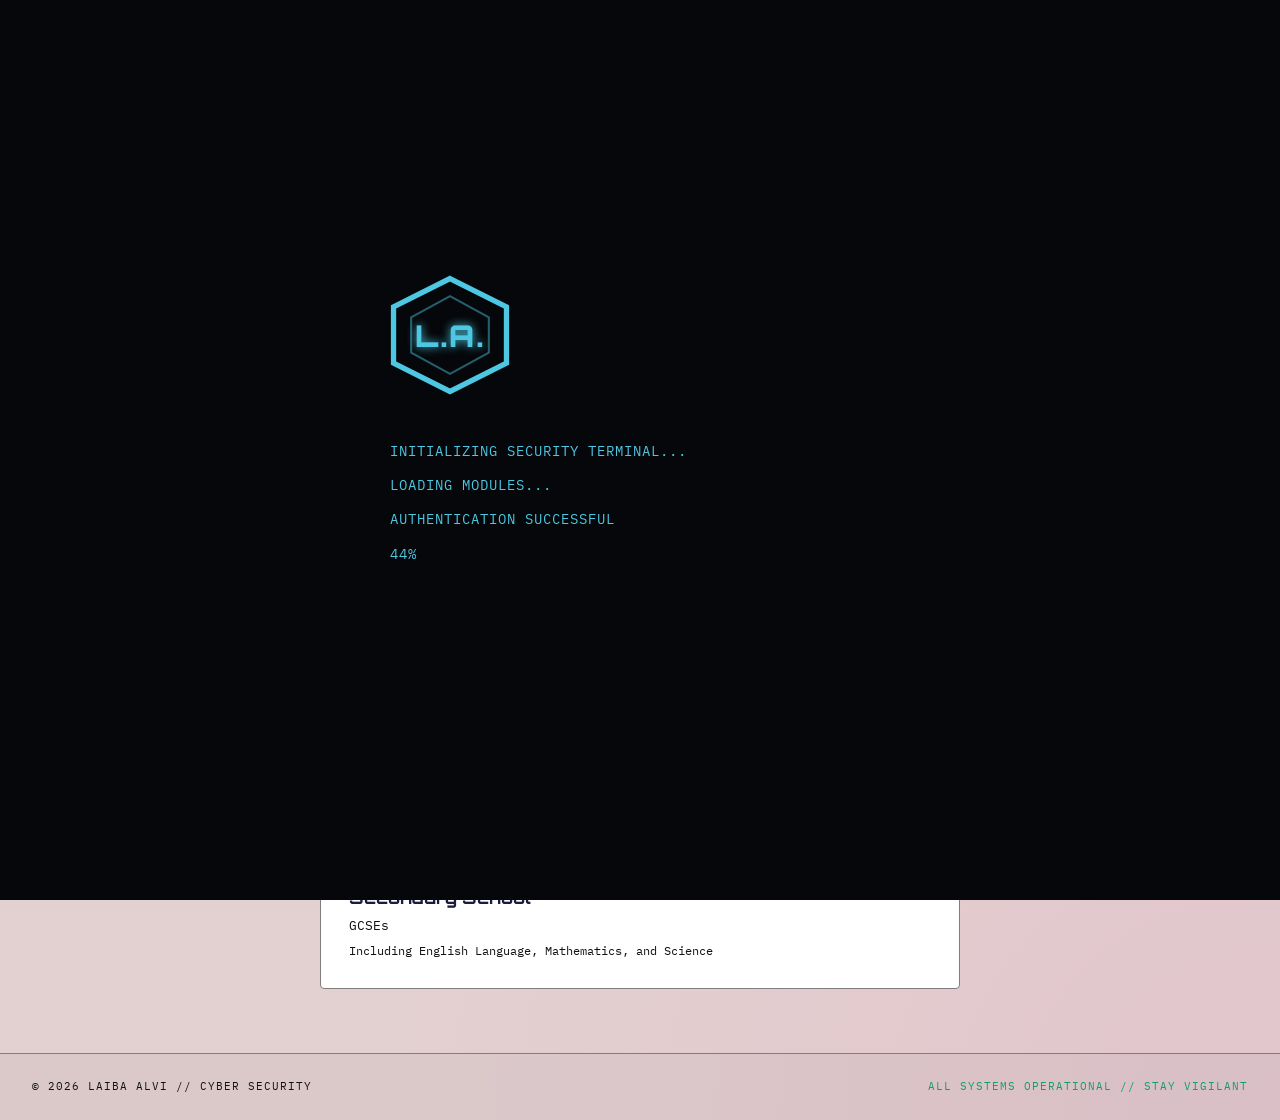
==== academic.html @ 56907e1f "Add files via upload" ====
<!DOCTYPE html>
<html lang="en">
<head>
<meta charset="UTF-8" />
<meta name="viewport" content="width=device-width, initial-scale=1.0" />
<title>Academic Journey — Laiba Alvi</title>
<link rel="preconnect" href="https://fonts.googleapis.com">
<link rel="preconnect" href="https://fonts.gstatic.com" crossorigin>
<link href="https://fonts.googleapis.com/css2?family=Orbitron:wght@400;700;900&family=IBM+Plex+Mono:wght@400;600&family=Share+Tech+Mono&display=swap" rel="stylesheet">
<link rel="stylesheet" href="styles.css" />
</head>
<body>
<div id="preloader">
  <div class="terminal-loader">
    <div class="terminal-logo">
      <svg width="120" height="120" viewBox="0 0 34 34" fill="none" xmlns="http://www.w3.org/2000/svg">
        <polygon points="17,1 33,9 33,25 17,33 1,25 1,9" fill="none" stroke="#4dc7e2" stroke-width="1.5"/>
        <polygon points="17,6 28,12 28,22 17,28 6,22 6,12" fill="none" stroke="#4dc7e2" stroke-width="0.6" opacity="0.45"/>
        <text x="17" y="20.5" text-anchor="middle" font-family="Orbitron,sans-serif" font-weight="900" font-size="8.5" fill="#4dc7e2" letter-spacing="0.5">L.A.</text>
      </svg>
    </div>
    <div class="terminal-line line1">INITIALIZING SECURITY TERMINAL...</div>
    <div class="terminal-line line2">LOADING MODULES...</div>
    <div class="terminal-line line3">AUTHENTICATION SUCCESSFUL</div>
    <div class="terminal-line line4"><span id="loadingPercent">0%</span></div>
    <div class="terminal-line access" id="accessGranted">ACCESS GRANTED</div>
  </div>
</div>
<nav class="nav">
  <a href="index.html" class="nav-logo">
    <svg width="34" height="34" viewBox="0 0 34 34" fill="none" xmlns="http://www.w3.org/2000/svg">
      <polygon points="17,1 33,9 33,25 17,33 1,25 1,9" fill="none" stroke="#4dc7e2" stroke-width="1.5"/>
      <polygon points="17,6 28,12 28,22 17,28 6,22 6,12" fill="none" stroke="#4dc7e2" stroke-width="0.6" opacity="0.45"/>
      <text x="17" y="20.5" text-anchor="middle" font-family="Orbitron,sans-serif" font-weight="900" font-size="8.5" fill="#4dc7e2" letter-spacing="0.5">L.A.</text>
    </svg>
    [ <span>L.A.</span> PORTFOLIO ]
  </a>
  <ul class="nav-links" id="navLinks">
    <li><a href="index.html">About</a></li>
    <li><a href="skills.html">Skills Gained</a></li>
    <li><a href="academic.html" class="active">Academic Journey</a></li>
    <li><a href="projects.html">Projects &amp; Achievements</a></li>
    <li><a href="certificates.html">Certificates</a></li>
    <li><a href="contact.html">Contact Details</a></li>
  </ul>
  <button class="nav-burger" aria-label="Toggle menu" onclick="document.getElementById('navLinks').classList.toggle('open')">&#9776;</button>
</nav>

<main>
  <div class="page">
    <div class="section-header">
      <span class="section-num">// 03</span>
      <h1 class="section-title">ACADEMIC JOURNEY</h1>
      <div class="section-line"></div>
    </div>

    <div style="display:flex;flex-direction:column;align-items:center">

      <div class="edu-item current fade-in">
        <div style="display:flex;justify-content:space-between;flex-wrap:wrap;gap:0.5rem;margin-bottom:0.8rem">
          <span style="font-family:'Share Tech Mono',monospace;font-size:11px;color:var(--accent)">2024 &ndash; Present &bull; CURRENT</span>
          <span class="pill">Predicted: First Class Honours</span>
        </div>
        <h3 style="font-family:'Orbitron',sans-serif;font-size:1.1rem;color:var(--foreground);margin:0 0 0.3rem">Birmingham City University</h3>
        <p style="color:var(--muted);font-size:13px;margin-bottom:0.6rem">BSc (Hons) Cybersecurity</p>
        <div style="font-family:'Share Tech Mono',monospace;font-size:9px;letter-spacing:2px;color:var(--muted);margin-bottom:0.6rem">MODULES</div>
        <div style="display:flex;flex-wrap:wrap;gap:6px">
          <span class="tag">Computer Systems</span>
          <span class="tag">Cyber Security Fundamentals</span>
          <span class="tag">Applied Operating Systems</span>
          <span class="tag">Computer Programming</span>
          <span class="tag">Network Fundamentals &amp; Software Security</span>
          <span class="tag">System Security Attacks and Defences</span>
        </div>
      </div>

      <div class="edu-arrow"><div class="line"></div><div class="arr">&#9660;</div><div class="line"></div></div>

      <div class="edu-item fade-in">
        <div style="display:flex;justify-content:space-between;flex-wrap:wrap;gap:0.5rem;margin-bottom:0.8rem">
          <span style="font-family:'Share Tech Mono',monospace;font-size:11px;color:var(--muted)">2020 &ndash; 2022</span>
          <span class="pill pill-muted">A, A, A</span>
        </div>
        <h3 style="font-family:'Orbitron',sans-serif;font-size:1.1rem;color:var(--foreground);margin:0 0 0.3rem">Sixth Form</h3>
        <p style="color:var(--muted);font-size:13px">A Level Biology, Chemistry and Mathematics</p>
      </div>

      <div class="edu-arrow"><div class="line"></div><div class="arr">&#9660;</div><div class="line"></div></div>

      <div class="edu-item fade-in">
        <div style="display:flex;justify-content:space-between;flex-wrap:wrap;gap:0.5rem;margin-bottom:0.8rem">
          <span style="font-family:'Share Tech Mono',monospace;font-size:11px;color:var(--muted)">2015 &ndash; 2020</span>
          <span class="pill pill-muted">11 GCSEs at Grade 7 and above</span>
        </div>
        <h3 style="font-family:'Orbitron',sans-serif;font-size:1.1rem;color:var(--foreground);margin:0 0 0.3rem">Secondary School</h3>
        <p style="color:var(--muted);font-size:13px;margin-bottom:0.3rem">GCSEs</p>
        <p style="color:var(--muted);font-size:12px">Including English Language, Mathematics, and Science</p>
      </div>

    </div>
  </div>
</main>

<footer class="footer">
  <span>&copy; 2026 LAIBA ALVI // CYBER SECURITY</span>
  <span style="color:var(--green)">ALL SYSTEMS OPERATIONAL // STAY VIGILANT</span>
</footer>
<script>
window.addEventListener("load", () => {
  const preloader = document.getElementById("preloader");
  if (sessionStorage.getItem("portfolioLoaded")) {
    preloader.style.display = "none";
    return;
  }
  sessionStorage.setItem("portfolioLoaded", "true");
  let percent = 0;
  const counter = document.getElementById("loadingPercent");
  const access = document.getElementById("accessGranted");
  const loading = setInterval(() => {
    percent++;
    counter.textContent = percent + "%";
    if (percent >= 100) {
      clearInterval(loading);
      access.style.opacity = "1";
      setTimeout(() => { preloader.classList.add("hidden"); }, 1500);
    }
  }, 40);
});
</script>
</body>
</html>
---- styles.css ----
:root {
  --background: #e3d0d0;
  --foreground: #1c1c3e;
  --panel: #ffffff;
  --panel-2: #f5eded;
  --border: #7f7d7d;
  --muted: #111111;
  --primary: #c91f85;
  --accent: #4dc7e2;
  --accent-dark: #0f7991;
  --green: #0d9f6e;
  --dim: #d2b6d5;
}

* { box-sizing: border-box; margin: 0; padding: 0; }
html { scroll-behavior: smooth; }

body {
  background: var(--background);
  color: var(--foreground);
  font-family: 'IBM Plex Mono', monospace;
  font-size: 14px;
  line-height: 1.6;
  overflow-x: hidden;
  min-height: 100vh;
  background-image:
    radial-gradient(ellipse at top left, rgba(77,199,226,0.08), transparent 50%),
    radial-gradient(ellipse at bottom right, rgba(201,31,133,0.06), transparent 50%);
}

/* Scanlines */
body::before {
  content: '';
  position: fixed; inset: 0;
  background: repeating-linear-gradient(
    0deg,
    transparent, transparent 2px,
    rgba(0,0,0,0.06) 2px, rgba(0,0,0,0.06) 4px
  );
  pointer-events: none;
  z-index: 9999;
}

/* Noise texture */
body::after {
  content: '';
  position: fixed; inset: 0;
  background-image: url("data:image/svg+xml,%3Csvg viewBox='0 0 200 200' xmlns='http://www.w3.org/2000/svg'%3E%3Cfilter id='n'%3E%3CfeTurbulence type='fractalNoise' baseFrequency='0.9' numOctaves='4' stitchTiles='stitch'/%3E%3C/filter%3E%3Crect width='100%25' height='100%25' filter='url(%23n)' opacity='0.04'/%3E%3C/svg%3E");
  pointer-events: none;
  z-index: 9998;
  opacity: 0.35;
}

/* ── NAV ── */
.nav {
  position: fixed; top: 0; left: 0; right: 0;
  z-index: 100;
  background: rgba(28,28,62,0.96);
  border-bottom: 1px solid rgba(77,199,226,0.25);
  display: flex;
  justify-content: space-between;
  align-items: center;
  padding: 0 2rem;
  height: 64px;
  backdrop-filter: blur(10px);
}

.nav-logo {
  font-family: 'Orbitron', sans-serif;
  font-weight: 900;
  font-size: 1rem;
  color: var(--accent);
  letter-spacing: 3px;
  text-decoration: none;
  display: flex;
  align-items: center;
  gap: 10px;
}
.nav-logo span { color: var(--primary); }

.nav-links { display: flex; gap: 1.75rem; list-style: none; }
.nav-links a {
  color: rgba(255,255,255,0.55);
  text-decoration: none;
  font-size: 11px;
  letter-spacing: 2px;
  text-transform: uppercase;
  transition: color 0.2s;
  padding: 4px 0;
  position: relative;
}
.nav-links a:hover { color: var(--accent); }
.nav-links a.active { color: var(--accent); }
.nav-links a.active::after {
  content: '';
  position: absolute; left: 0; right: 0; bottom: -2px;
  height: 1px;
  background: var(--accent);
  box-shadow: 0 0 8px var(--accent);
}

.nav-burger {
  display: none;
  background: none;
  border: 1px solid rgba(77,199,226,0.4);
  color: var(--accent);
  padding: 6px 10px;
  cursor: pointer;
  font-size: 1.1rem;
}

@media(max-width: 820px) {
  .nav-links { display: none; }
  .nav-links.open {
    display: flex;
    position: absolute;
    top: 64px; left: 0; right: 0;
    flex-direction: column;
    background: rgba(28,28,62,0.98);
    padding: 1.5rem 2rem;
    gap: 1rem;
    border-bottom: 1px solid rgba(77,199,226,0.2);
  }
  .nav-burger { display: block; }
}

/* ── HERO ── */
.hero {
  min-height: 100vh;
  display: flex; align-items: center;
  position: relative;
  padding: 80px 4rem 4rem;
  overflow: hidden;
  perspective: 1200px;
}

.hero-grid {
  position: absolute; inset: 0;
  background-image:
    linear-gradient(rgba(77,199,226,0.06) 1px, transparent 1px),
    linear-gradient(90deg, rgba(77,199,226,0.06) 1px, transparent 1px);
  background-size: 60px 60px;
}

.hero-glow {
  position: absolute;
  width: 600px; height: 600px;
  background: radial-gradient(circle, rgba(77,199,226,0.12), transparent 60%);
  filter: blur(40px);
  pointer-events: none;
  z-index: 0;
}

.hero-content {
  position: relative; z-index: 2;
  max-width: 800px;
  transform-style: preserve-3d;
  will-change: transform;
  transition: transform 0.15s ease-out;
}

.hero-eyebrow {
  font-size: 11px; letter-spacing: 4px;
  color: var(--muted); text-transform: uppercase;
  margin-bottom: 1.5rem;
  display: flex; align-items: center; gap: 12px;
}
.hero-eyebrow::before { content: ''; width: 40px; height: 1px; background: var(--accent); }

.hero-name {
  font-family: 'Orbitron', sans-serif;
  font-size: clamp(3rem, 9vw, 7rem);
  font-weight: 900;
  line-height: 0.95;
  margin: 0 0 1rem;
  letter-spacing: -2px;
  transform: translateZ(60px);
}
.hero-name .accent { color: var(--foreground); }
.hero-name .stroke {
  -webkit-text-stroke: 2px var(--accent);
  color: transparent;
  text-shadow: 0 0 30px rgba(77,199,226,0.35);
}

.hero-title {
  font-family: 'Share Tech Mono', monospace;
  font-size: clamp(1rem, 2.5vw, 1.4rem);
  color: var(--accent-dark);
  margin-bottom: 2rem; min-height: 2rem;
  transform: translateZ(30px);
}

.cursor {
  display: inline-block; width: 10px; height: 1.2em;
  background: var(--accent);
  vertical-align: text-bottom;
  animation: blink 1s infinite; margin-left: 2px;
}
@keyframes blink { 0%,100%{opacity:1} 50%{opacity:0.2} }

.hero-bio {
  color: var(--muted); max-width: 520px;
  margin-bottom: 3rem; font-size: 13px; line-height: 1.9;
  border-left: 2px solid var(--accent); padding-left: 1.5rem;
  transform: translateZ(20px);
}
.hero-actions { display: flex; gap: 1rem; flex-wrap: wrap; transform: translateZ(40px); }

/* Terminal panel */
.hero-terminal {
  position: absolute; right: 4rem; top: 50%;
  transform: translateY(-50%);
  width: 380px;
  background: #faf7f7;
  border: 1px solid var(--border);
  font-size: 11px;
  display: none;
  box-shadow: 0 8px 40px rgba(28,28,62,0.15);
}
@media(min-width: 1100px) { .hero-terminal { display: block; } }

.terminal-bar {
  background: #ede8e8; padding: 8px 12px;
  display: flex; align-items: center; gap: 8px;
  border-bottom: 1px solid var(--border);
}
.t-dot { width: 8px; height: 8px; border-radius: 50%; }
.t-dot.r { background: #ff5f57; }
.t-dot.y { background: #febc2e; }
.t-dot.g { background: #28c840; }
.terminal-body { padding: 16px; line-height: 2; font-family: 'Share Tech Mono', monospace; }
.t-prompt { color: var(--accent-dark); }
.t-cmd { color: var(--primary); }
.t-out { color: var(--muted); padding-left: 1rem; }
.t-ok { color: var(--accent-dark); }
.t-warn { color: #d2691e; }

/* ── BUTTONS ── */
.btn {
  font-family: 'IBM Plex Mono', monospace;
  font-size: 12px; letter-spacing: 2px; text-transform: uppercase;
  padding: 13px 28px; cursor: pointer; text-decoration: none;
  transition: all 0.2s; display: inline-flex; align-items: center; gap: 8px;
}
.btn-primary {
  background: var(--foreground); color: var(--background);
  border: 1px solid var(--foreground); font-weight: 600;
}
.btn-primary:hover {
  background: var(--accent); color: var(--foreground);
  box-shadow: 0 0 30px rgba(77,199,226,0.4);
}
.btn-ghost {
  background: transparent; color: var(--foreground);
  border: 1px solid var(--accent);
}
.btn-ghost:hover {
  background: rgba(77,199,226,0.08);
  box-shadow: 0 0 20px rgba(77,199,226,0.15);
}

/* ── PAGE LAYOUT ── */
.page {
  padding: 110px 2rem 4rem;
  max-width: 1200px; margin: 0 auto; min-height: 100vh;
}

.section-header { display: flex; align-items: center; gap: 1rem; margin-bottom: 3rem; }
.section-num { font-family: 'Orbitron', sans-serif; font-size: 11px; color: var(--muted); letter-spacing: 3px; }
.section-title { font-family: 'Orbitron', sans-serif; font-size: 1.8rem; font-weight: 700; color: var(--primary); letter-spacing: 2px; margin: 0; }
.section-line { flex: 1; height: 1px; background: linear-gradient(to right, var(--border), transparent); max-width: 240px; }

/* ── CARDS ── */
.card {
  background: var(--panel);
  border: 1px solid var(--border);
  border-radius: 4px;
  padding: 1.75rem;
  position: relative; overflow: hidden;
  transition: all 0.3s;
}
.card:hover {
  border-color: var(--accent);
  box-shadow: 0 8px 32px -8px rgba(77,199,226,0.2);
  transform: translateY(-2px);
}

.pill {
  display: inline-block;
  border: 1px solid var(--accent); color: var(--accent-dark);
  font-size: 11px; padding: 4px 12px; border-radius: 2px; letter-spacing: 1px;
}
.pill-muted { border: 1px solid var(--border); color: var(--muted); }

.grid-2 { display: grid; grid-template-columns: 1fr 1fr; gap: 1.5rem; }
.grid-3 { display: grid; grid-template-columns: repeat(3,1fr); gap: 1.5rem; }
@media(max-width: 820px) { .grid-2, .grid-3 { grid-template-columns: 1fr; } }
.stack { display: flex; flex-direction: column; gap: 1rem; }

/* ── SKILLS ── */
.skill-card .skill-icon {
  font-family: 'Orbitron', sans-serif;
  font-size: 10px; letter-spacing: 3px;
  color: var(--accent); margin-bottom: 0.75rem;
  border: 1px solid rgba(77,199,226,0.3);
  display: inline-block; padding: 3px 8px;
}
.skill-card .skill-name { font-family: 'Orbitron', sans-serif; font-size: 12px; letter-spacing: 2px; color: var(--foreground); margin-bottom: 0.75rem; }
.skill-card .skill-desc { font-size: 13px; color: var(--muted); line-height: 1.7; margin-bottom: 1rem; }
.skill-tags { display: flex; flex-wrap: wrap; gap: 6px; margin-top: 0.75rem; }
.tag { font-size: 10px; letter-spacing: 1px; padding: 4px 10px; border: 1px solid var(--border); color: var(--muted); text-transform: uppercase; }

/* ── PROJECTS ── */
.project-card .proj-num {
  position: absolute; right: 1rem; bottom: 0.5rem;
  font-family: 'Orbitron', sans-serif; font-size: 5rem; font-weight: 900;
  color: rgba(28,28,62,0.06); line-height: 1; pointer-events: none;
}
.project-card .proj-cat { margin-bottom: 0.75rem; }
.project-card .proj-title { font-family: 'Orbitron', sans-serif; font-size: 1rem; color: var(--foreground); margin: 0 0 0.75rem; letter-spacing: 0.5px; }
.project-card .proj-desc { color: var(--muted); font-size: 13px; line-height: 1.7; margin-bottom: 1.25rem; }
.proj-tags { display: flex; flex-wrap: wrap; gap: 6px; margin-bottom: 1.25rem; }
.proj-link { font-size: 12px; color: var(--accent-dark); text-decoration: none; letter-spacing: 1px; font-family: 'Share Tech Mono', monospace; }
.proj-link:hover { color: var(--primary); text-decoration: underline; }

/* ── EDUCATION ── */
.edu-item {
  background: var(--panel); border: 1px solid var(--border);
  border-radius: 4px; padding: 1.75rem;
  width: 100%; max-width: 640px;
}
.edu-item.current { border-color: var(--accent); box-shadow: 0 0 30px -10px rgba(77,199,226,0.25); }
.edu-arrow { display: flex; flex-direction: column; align-items: center; }
.edu-arrow .line { width: 1px; height: 30px; background: var(--border); }
.edu-arrow .arr { color: var(--accent); font-size: 1.2rem; }

/* ── CONTACT FORM ── */
.form-group { display: flex; flex-direction: column; gap: 6px; margin-bottom: 1rem; }
.form-label { font-size: 10px; letter-spacing: 2px; text-transform: uppercase; color: var(--muted); }
.form-input {
  background: var(--panel); border: 1px solid var(--border);
  color: var(--foreground); font-family: 'IBM Plex Mono', monospace;
  font-size: 13px; padding: 11px 14px; outline: none;
  transition: border-color 0.2s; width: 100%;
}
.form-input:focus { border-color: var(--accent); box-shadow: 0 0 0 2px rgba(77,199,226,0.12); }
textarea.form-input { resize: vertical; min-height: 140px; }

.contact-link {
  display: flex; align-items: center; gap: 1rem;
  padding: 1rem 1.25rem; border: 1px solid var(--border);
  text-decoration: none; transition: all 0.2s;
  color: var(--foreground); font-size: 13px;
  background: var(--panel);
}
.contact-link:hover { border-color: var(--accent); color: var(--accent-dark); }
.contact-link-icon { color: var(--accent); width: 20px; }

/* ── FOOTER ── */
.footer {
  border-top: 1px solid var(--border);
  padding: 1.5rem 2rem;
  display: flex; justify-content: space-between; align-items: center;
  font-size: 11px; color: var(--muted); letter-spacing: 1px;
  background: rgba(28,28,62,0.04);
}
@media(max-width: 600px) { .footer { flex-direction: column; gap: 0.5rem; text-align: center; } }

/* ── ANIMATIONS ── */
.fade-in { opacity: 0; animation: fadeIn 0.6s ease forwards; }
@keyframes fadeIn { from{opacity:0;transform:translateY(20px)} to{opacity:1;transform:translateY(0)} }
.delay-1 { animation-delay: 0.1s; }
.delay-2 { animation-delay: 0.25s; }
.delay-3 { animation-delay: 0.4s; }
.delay-4 { animation-delay: 0.55s; }

/* ── PRELOADER ── */
#preloader {
  position: fixed;
  inset: 0;
  background: #05070a;
  z-index: 99999;
  display: flex;
  justify-content: center;
  align-items: center;
}

.terminal-loader {
  font-family: 'IBM Plex Mono', monospace;
  color: #4dc7e2;
  text-align: left;
  width: 500px;
}

.terminal-logo {
  font-family: 'Orbitron', sans-serif;
  font-size: 2rem;
  margin-bottom: 30px;
  color: #4dc7e2;
  text-shadow: 0 0 10px #4dc7e2;
}

.terminal-line {
  opacity: 0;
  margin: 12px 0;
  letter-spacing: 1px;
}

.line1 { animation: showLine .5s forwards .5s; }
.line2 { animation: showLine .5s forwards 1.2s; }
.line3 { animation: showLine .5s forwards 2s; }
.line4 { animation: showLine .5s forwards 2.8s; }
.line5 { animation: showLine .5s forwards 3.6s; }

.access {
  color: #7cff7c;
  font-weight: bold;
  margin-top: 25px;
}

@keyframes showLine {
  from { opacity: 0; transform: translateY(10px); }
  to   { opacity: 1; transform: translateY(0); }
}

#preloader.hidden {
  opacity: 0;
  visibility: hidden;
  transition: all 1s ease;
}
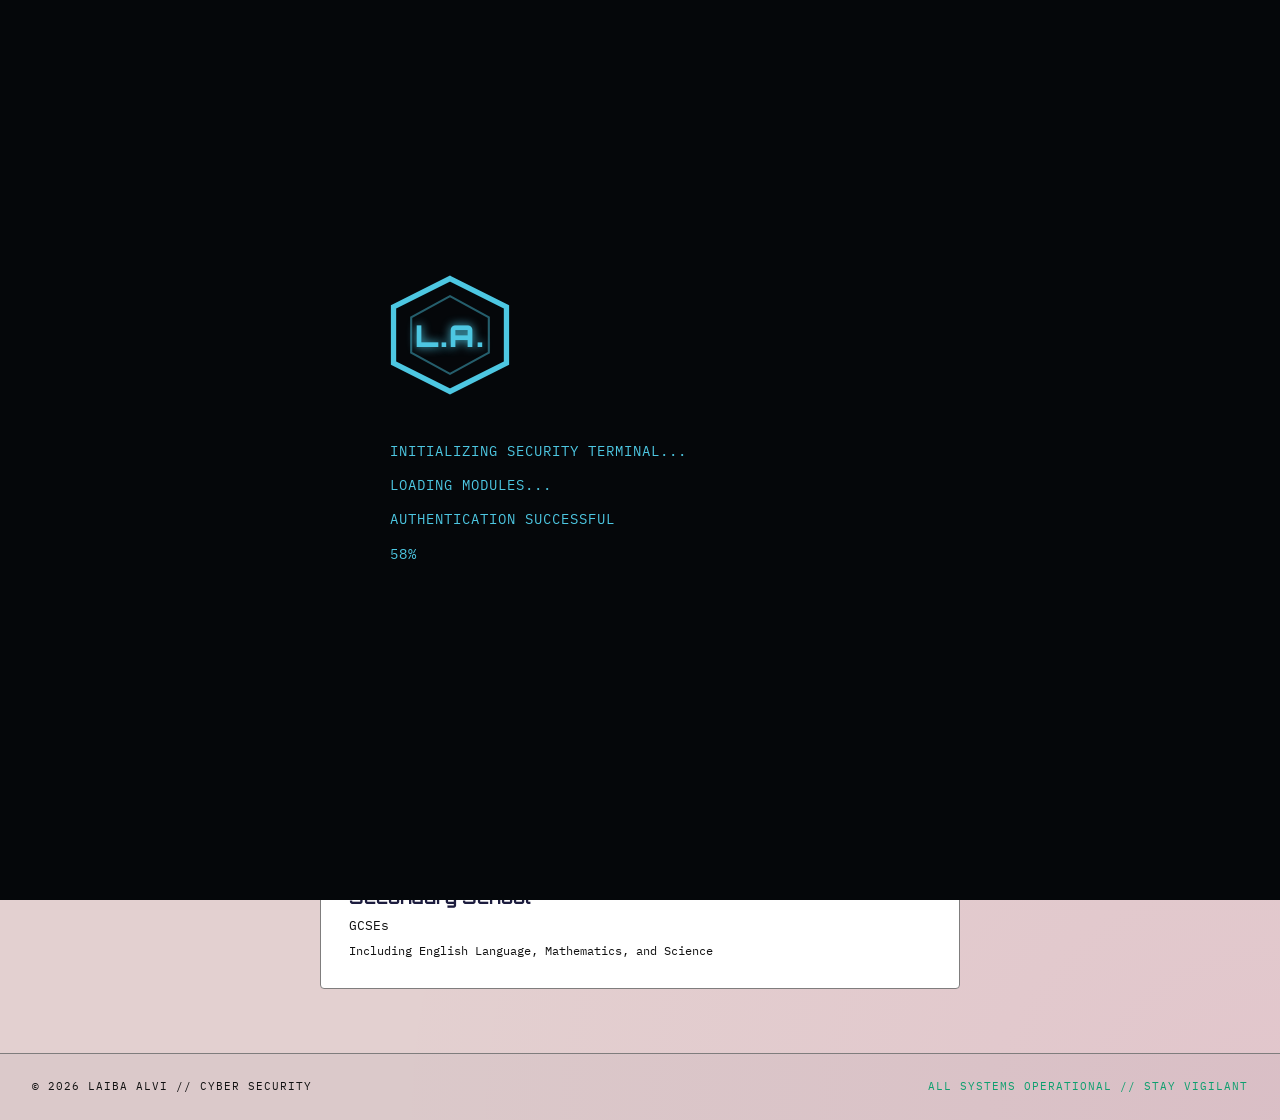
==== commit 02337d15: "Add files via upload" ====
--- a/academic.html
+++ b/academic.html
@@ -41,7 +41,7 @@
     <li><a href="academic.html" class="active">Academic Journey</a></li>
     <li><a href="projects.html">Projects &amp; Achievements</a></li>
     <li><a href="certificates.html">Certificates</a></li>
-    <li><a href="contact.html">Contact Details</a></li>
+    <li><a href="contact.html">Let's Chat</a></li>
   </ul>
   <button class="nav-burger" aria-label="Toggle menu" onclick="document.getElementById('navLinks').classList.toggle('open')">&#9776;</button>
 </nav>
@@ -58,7 +58,7 @@
 
       <div class="edu-item current fade-in">
         <div style="display:flex;justify-content:space-between;flex-wrap:wrap;gap:0.5rem;margin-bottom:0.8rem">
-          <span style="font-family:'Share Tech Mono',monospace;font-size:11px;color:var(--accent)">2024 &ndash; Present &bull; CURRENT</span>
+          <span style="font-family:'Share Tech Mono',monospace;font-size:11px;color:var(--accent)">CURRENT</span>
           <span class="pill">Predicted: First Class Honours</span>
         </div>
         <h3 style="font-family:'Orbitron',sans-serif;font-size:1.1rem;color:var(--foreground);margin:0 0 0.3rem">Birmingham City University</h3>
@@ -78,7 +78,7 @@
 
       <div class="edu-item fade-in">
         <div style="display:flex;justify-content:space-between;flex-wrap:wrap;gap:0.5rem;margin-bottom:0.8rem">
-          <span style="font-family:'Share Tech Mono',monospace;font-size:11px;color:var(--muted)">2020 &ndash; 2022</span>
+          <span style="font-family:'Share Tech Mono',monospace;font-size:11px;color:var(--muted)"></span>
           <span class="pill pill-muted">A, A, A</span>
         </div>
         <h3 style="font-family:'Orbitron',sans-serif;font-size:1.1rem;color:var(--foreground);margin:0 0 0.3rem">Sixth Form</h3>
@@ -89,7 +89,7 @@
 
       <div class="edu-item fade-in">
         <div style="display:flex;justify-content:space-between;flex-wrap:wrap;gap:0.5rem;margin-bottom:0.8rem">
-          <span style="font-family:'Share Tech Mono',monospace;font-size:11px;color:var(--muted)">2015 &ndash; 2020</span>
+          <span style="font-family:'Share Tech Mono',monospace;font-size:11px;color:var(--muted)"></span>
           <span class="pill pill-muted">11 GCSEs at Grade 7 and above</span>
         </div>
         <h3 style="font-family:'Orbitron',sans-serif;font-size:1.1rem;color:var(--foreground);margin:0 0 0.3rem">Secondary School</h3>
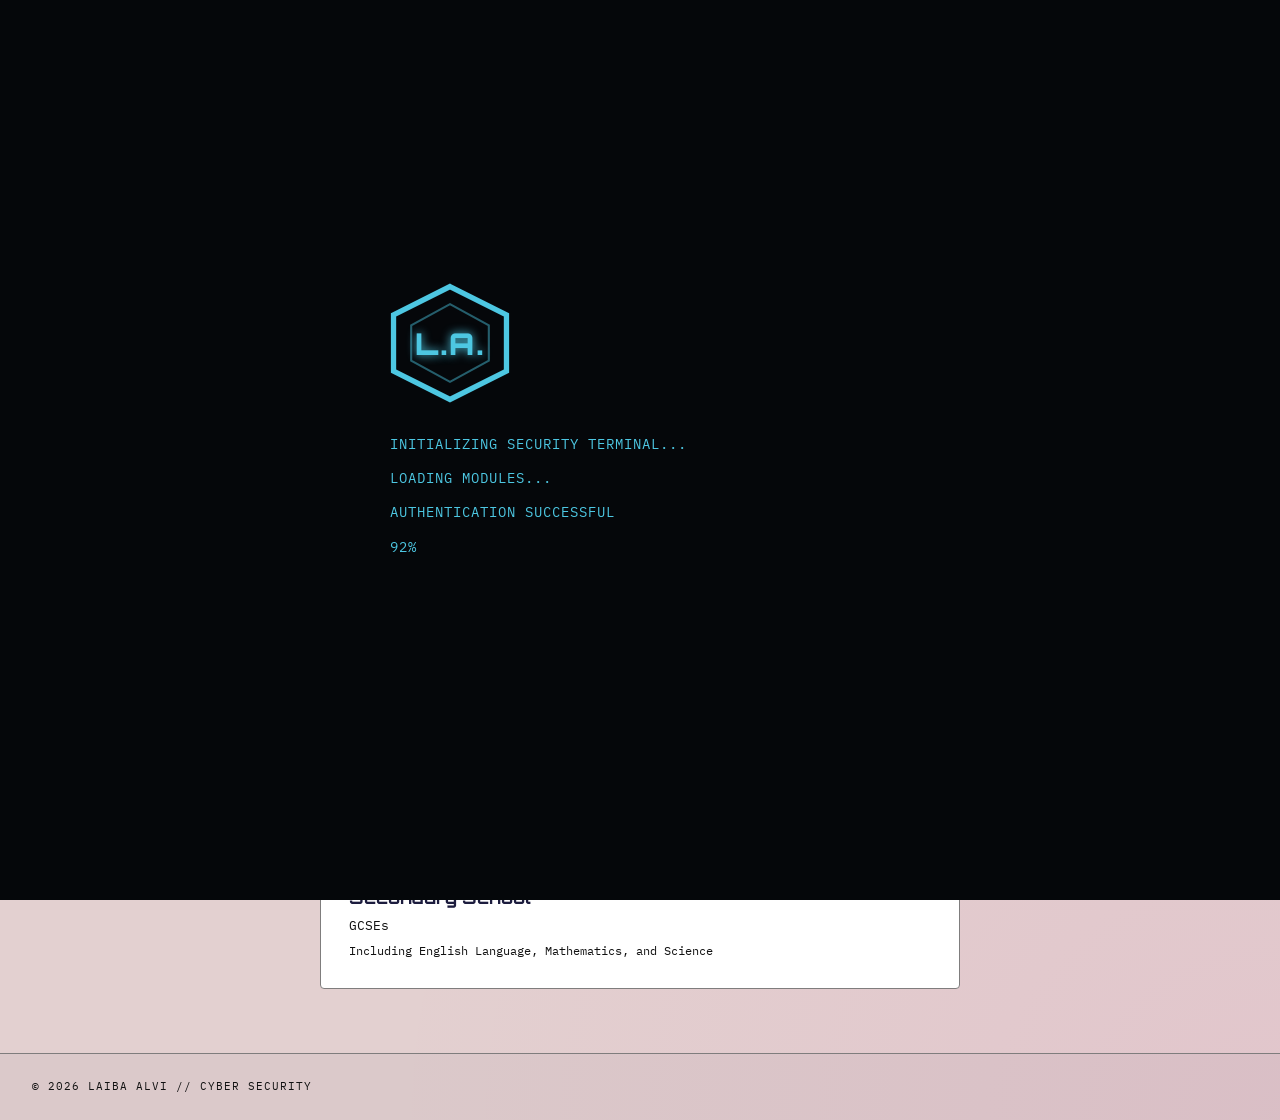
==== commit a3b3c4ed: "Add files via upload" ====
--- a/academic.html
+++ b/academic.html
@@ -103,29 +103,55 @@
 
 <footer class="footer">
   <span>&copy; 2026 LAIBA ALVI // CYBER SECURITY</span>
-  <span style="color:var(--green)">ALL SYSTEMS OPERATIONAL // STAY VIGILANT</span>
 </footer>
 <script>
-window.addEventListener("load", () => {
+(function () {
   const preloader = document.getElementById("preloader");
-  if (sessionStorage.getItem("portfolioLoaded")) {
-    preloader.style.display = "none";
+  if (!preloader) return;
+
+  // Only the first page opened in this browser tab gets the full preloader.
+  if (sessionStorage.getItem("portfolioPreloaderShown") === "true") {
+    preloader.remove();
     return;
   }
-  sessionStorage.setItem("portfolioLoaded", "true");
-  let percent = 0;
+
+  sessionStorage.setItem("portfolioPreloaderShown", "true");
+
   const counter = document.getElementById("loadingPercent");
   const access = document.getElementById("accessGranted");
-  const loading = setInterval(() => {
-    percent++;
-    counter.textContent = percent + "%";
+  const lines = preloader.querySelectorAll(".terminal-line");
+
+  // Show the terminal messages immediately and keep the percentage visible.
+  lines.forEach((line, index) => {
+    if (line !== access) {
+      setTimeout(() => line.classList.add("preloader-show"), 100 + index * 180);
+    }
+  });
+
+  let percent = 0;
+
+  // 0 -> 100 takes about 2 seconds.
+  const timer = setInterval(() => {
+    percent += 2;
+    if (counter) counter.textContent = percent + "%";
+
     if (percent >= 100) {
-      clearInterval(loading);
-      access.style.opacity = "1";
-      setTimeout(() => { preloader.classList.add("hidden"); }, 1500);
+      clearInterval(timer);
+      if (counter) counter.textContent = "100%";
+
+      // ACCESS GRANTED appears only after 100%.
+      setTimeout(() => {
+        if (access) access.classList.add("preloader-show");
+      }, 150);
+
+      // Give the user a moment to see ACCESS GRANTED, then fade out.
+      setTimeout(() => {
+        preloader.classList.add("hidden");
+        setTimeout(() => preloader.remove(), 400);
+      }, 800);
     }
   }, 40);
-});
+})();
 </script>
 </body>
 </html>
--- a/styles.css
+++ b/styles.css
@@ -41,14 +41,13 @@
   z-index: 9999;
 }
 
-/* Noise texture */
+/* Lightweight texture */
 body::after {
-  content: '';
-  position: fixed; inset: 0;
-  background-image: url("data:image/svg+xml,%3Csvg viewBox='0 0 200 200' xmlns='http://www.w3.org/2000/svg'%3E%3Cfilter id='n'%3E%3CfeTurbulence type='fractalNoise' baseFrequency='0.9' numOctaves='4' stitchTiles='stitch'/%3E%3C/filter%3E%3Crect width='100%25' height='100%25' filter='url(%23n)' opacity='0.04'/%3E%3C/svg%3E");
-  pointer-events: none;
-  z-index: 9998;
-  opacity: 0.35;
+  content:'';
+  position:fixed; inset:0;
+  background-image:radial-gradient(rgba(0,0,0,0.045) 1px,transparent 1px);
+  background-size:4px 4px;
+  pointer-events:none; z-index:9998; opacity:0.25;
 }
 
 /* ── NAV ── */
@@ -62,7 +61,6 @@
   align-items: center;
   padding: 0 2rem;
   height: 64px;
-  backdrop-filter: blur(10px);
 }
 
 .nav-logo {
@@ -146,7 +144,7 @@
   position: absolute;
   width: 600px; height: 600px;
   background: radial-gradient(circle, rgba(77,199,226,0.12), transparent 60%);
-  filter: blur(40px);
+  opacity:0.9;
   pointer-events: none;
   z-index: 0;
 }
@@ -155,8 +153,6 @@
   position: relative; z-index: 2;
   max-width: 800px;
   transform-style: preserve-3d;
-  will-change: transform;
-  transition: transform 0.15s ease-out;
 }
 
 .hero-eyebrow {
@@ -379,26 +375,35 @@
 #preloader {
   position: fixed;
   inset: 0;
+  width: 100%;
+  height: 100%;
   background: #05070a;
   z-index: 99999;
   display: flex;
   justify-content: center;
   align-items: center;
+  opacity: 1;
+  visibility: visible;
+  pointer-events: all;
 }
 
 .terminal-loader {
   font-family: 'IBM Plex Mono', monospace;
   color: #4dc7e2;
   text-align: left;
-  width: 500px;
+  width: min(500px, calc(100vw - 40px));
 }
 
 .terminal-logo {
-  font-family: 'Orbitron', sans-serif;
-  font-size: 2rem;
   margin-bottom: 30px;
   color: #4dc7e2;
   text-shadow: 0 0 10px #4dc7e2;
+}
+
+.terminal-logo svg {
+  display: block;
+  width: 120px;
+  height: 120px;
 }
 
 .terminal-line {
@@ -407,11 +412,9 @@
   letter-spacing: 1px;
 }
 
-.line1 { animation: showLine .5s forwards .5s; }
-.line2 { animation: showLine .5s forwards 1.2s; }
-.line3 { animation: showLine .5s forwards 2s; }
-.line4 { animation: showLine .5s forwards 2.8s; }
-.line5 { animation: showLine .5s forwards 3.6s; }
+.preloader-show {
+  animation: showLine .25s ease forwards;
+}
 
 .access {
   color: #7cff7c;
@@ -420,12 +423,327 @@
 }
 
 @keyframes showLine {
-  from { opacity: 0; transform: translateY(10px); }
+  from { opacity: 0; transform: translateY(8px); }
   to   { opacity: 1; transform: translateY(0); }
 }
 
 #preloader.hidden {
   opacity: 0;
   visibility: hidden;
-  transition: all 1s ease;
-}
+  pointer-events: none;
+  transition: opacity .35s ease, visibility 0s linear .35s;
+}
+
+@media (max-width: 600px) {
+  .terminal-loader { width: min(500px, calc(100vw - 32px)); }
+  .terminal-logo svg { width: 90px; height: 90px; }
+}
+
+
+/* ============================================================
+   MOBILE POLISH — phones and small tablets
+   ============================================================ */
+@media (max-width: 768px) {
+  html {
+    overflow-x: hidden;
+    -webkit-text-size-adjust: 100%;
+  }
+
+  body {
+    overflow-x: hidden;
+    width: 100%;
+  }
+
+  /* Header / navigation */
+  header {
+    padding: 12px 16px;
+    min-height: 58px;
+  }
+
+  .nav-container {
+    width: 100%;
+    gap: 10px;
+  }
+
+  .logo {
+    font-size: 18px;
+    white-space: nowrap;
+  }
+
+  nav ul {
+    gap: 0;
+  }
+
+  nav a {
+    display: block;
+    padding: 10px 12px;
+    font-size: 13px;
+    line-height: 1.2;
+  }
+
+  /* Main page spacing */
+  main,
+  .page-container,
+  .container {
+    width: 100%;
+    max-width: 100%;
+    box-sizing: border-box;
+  }
+
+  section {
+    padding-left: 16px;
+    padding-right: 16px;
+  }
+
+  h1 {
+    font-size: clamp(30px, 8vw, 44px);
+    line-height: 1.08;
+  }
+
+  h2 {
+    font-size: clamp(24px, 6vw, 32px);
+    line-height: 1.15;
+  }
+
+  h3 {
+    font-size: 20px;
+  }
+
+  p {
+    font-size: 15px;
+    line-height: 1.65;
+  }
+
+  /* Homepage / hero */
+  .hero,
+  .hero-section {
+    min-height: auto;
+    padding: 70px 18px 55px;
+  }
+
+  .hero-content {
+    width: 100%;
+    max-width: 100%;
+  }
+
+  .hero-terminal {
+    max-width: 100%;
+    overflow-x: auto;
+    font-size: 12px;
+  }
+
+  .hero-buttons,
+  .button-group,
+  .cta-buttons {
+    display: flex;
+    flex-direction: column;
+    width: 100%;
+    gap: 10px;
+  }
+
+  .hero-buttons a,
+  .button-group a,
+  .cta-buttons a,
+  .btn {
+    width: 100%;
+    box-sizing: border-box;
+    text-align: center;
+    min-height: 46px;
+    display: flex;
+    align-items: center;
+    justify-content: center;
+  }
+
+  /* Cards */
+  .cards,
+  .card-grid,
+  .projects-grid,
+  .skills-grid {
+    grid-template-columns: 1fr !important;
+    gap: 16px;
+  }
+
+  .card,
+  .project-card {
+    width: 100%;
+    box-sizing: border-box;
+  }
+
+  /* Certificates: one clean card per row */
+  .cert-grid {
+    grid-template-columns: 1fr !important;
+    gap: 16px;
+    width: 100%;
+  }
+
+  .cert-card {
+    width: 100%;
+    min-width: 0;
+    box-sizing: border-box;
+    padding: 20px 16px;
+  }
+
+  .cert-badge-img {
+    width: 105px !important;
+    height: 105px !important;
+    margin: 0 auto 14px;
+  }
+
+  .cert-name {
+    font-size: 18px;
+    line-height: 1.3;
+    overflow-wrap: anywhere;
+  }
+
+  .cert-issuer {
+    font-size: 14px;
+  }
+
+  .cert-tags {
+    display: flex;
+    flex-wrap: wrap;
+    gap: 7px;
+  }
+
+  .cert-tags .tag {
+    max-width: 100%;
+    box-sizing: border-box;
+    white-space: normal;
+    overflow-wrap: anywhere;
+    line-height: 1.35;
+  }
+
+  .cert-meta {
+    flex-direction: column;
+    align-items: flex-start;
+    gap: 8px;
+  }
+
+  /* Skills / tags */
+  .skills,
+  .skill-list,
+  .tags {
+    display: flex;
+    flex-wrap: wrap;
+    gap: 8px;
+  }
+
+  .skill,
+  .skills span,
+  .tags span,
+  .tag {
+    max-width: 100%;
+    box-sizing: border-box;
+    white-space: normal;
+    overflow-wrap: anywhere;
+    font-size: 13px;
+    line-height: 1.35;
+  }
+
+  /* Tables and wide technical content */
+  table {
+    display: block;
+    width: 100%;
+    overflow-x: auto;
+    -webkit-overflow-scrolling: touch;
+  }
+
+  pre,
+  code {
+    max-width: 100%;
+    box-sizing: border-box;
+  }
+
+  pre {
+    overflow-x: auto;
+    -webkit-overflow-scrolling: touch;
+    font-size: 12px;
+  }
+
+  /* Contact form */
+  form {
+    width: 100%;
+  }
+
+  input,
+  textarea,
+  select {
+    width: 100%;
+    max-width: 100%;
+    box-sizing: border-box;
+    font-size: 16px; /* prevents iOS zoom */
+  }
+
+  textarea {
+    min-height: 130px;
+  }
+
+  /* Footer */
+  footer {
+    padding: 28px 16px;
+    text-align: center;
+  }
+
+  /* Touch friendliness */
+  a,
+  button,
+  input,
+  textarea,
+  select {
+    -webkit-tap-highlight-color: transparent;
+  }
+
+  button,
+  nav a,
+  .btn,
+  .hero-buttons a,
+  .cta-buttons a {
+    min-height: 44px;
+  }
+
+  /* Avoid hover-only effects sticking on touch devices */
+  @media (hover: none) {
+    .card:hover,
+    .project-card:hover,
+    .cert-card:hover {
+      transform: none;
+    }
+  }
+}
+
+/* Very small phones */
+@media (max-width: 420px) {
+  header {
+    padding-left: 12px;
+    padding-right: 12px;
+  }
+
+  section {
+    padding-left: 12px;
+    padding-right: 12px;
+  }
+
+  .hero,
+  .hero-section {
+    padding-left: 14px;
+    padding-right: 14px;
+  }
+
+  .cert-card {
+    padding: 17px 13px;
+  }
+
+  .cert-badge-img {
+    width: 90px !important;
+    height: 90px !important;
+  }
+
+  .terminal-loader {
+    width: calc(100vw - 28px);
+  }
+
+  .terminal-logo svg {
+    width: 80px;
+    height: 80px;
+  }
+}
